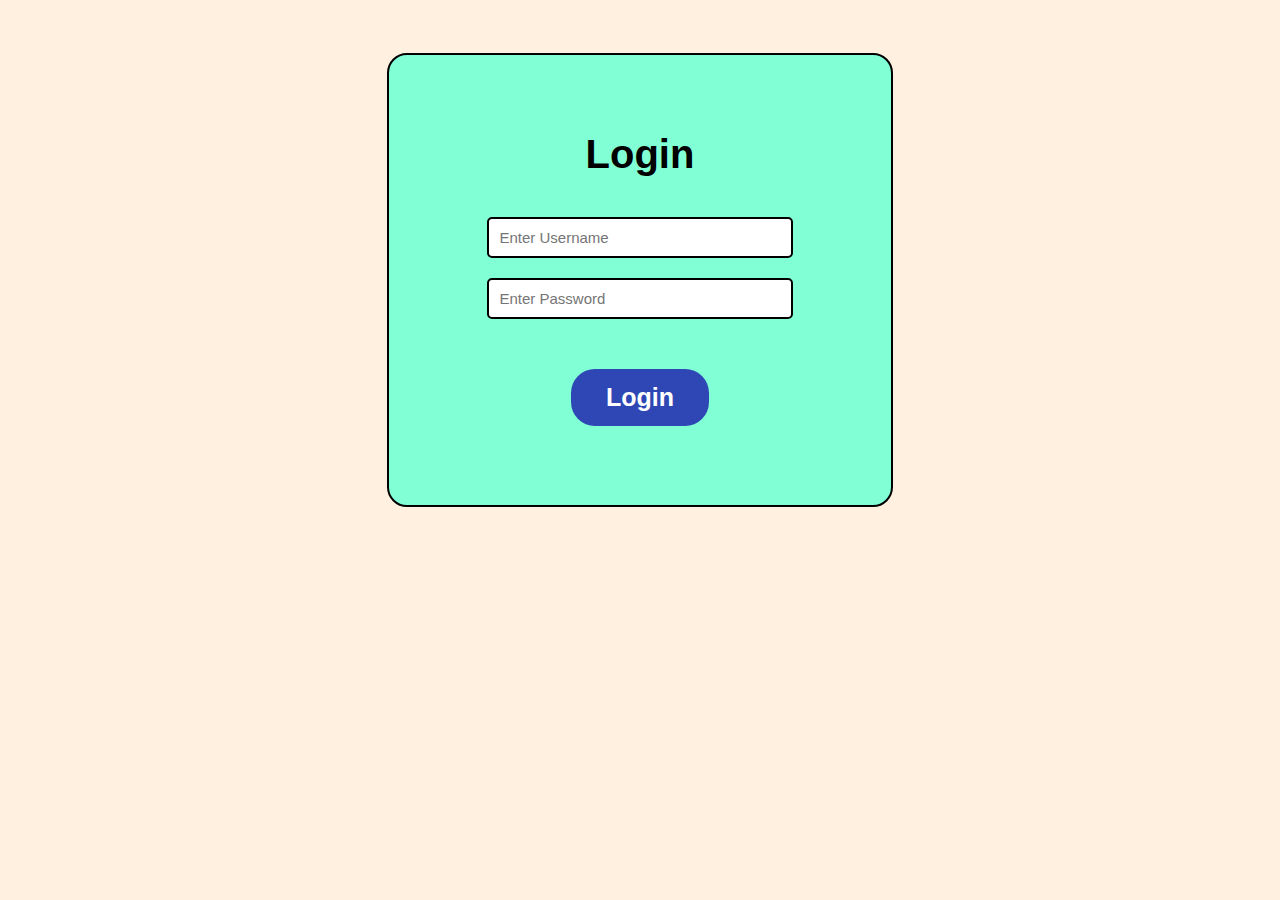
==== Page-2/login.html @ 157c0e0c "page-2" ====
<!DOCTYPE html>
<html lang="en">
<head>
    <meta charset="UTF-8">
    <meta http-equiv="X-UA-Compatible" content="IE=edge">
    <meta name="viewport" content="width=device-width, initial-scale=1.0">
    <title>Login</title>
    <link rel="icon" href="../logo.png">
    <link rel="stylesheet" href="style.css">
</head>
<body>
    <div class="form">
        <div class="login">
            <form id="myform" class="box" method="POST">
                <h1>Login</h1>
                <input type="text" name="" placeholder="Enter Username" id="username">
                <input type="password" name="" placeholder="Enter Password" id="password">
                <input type="submit" name="" value="Login" onclick="validate()" id="btn">
            </form>

        </div>

    </div>

</body>
<script src="script.js"></script>
</html>
---- Page-2/style.css ----
body
{
    font-family: 'Segoe UI', Tahoma, Geneva, Verdana, sans-serif;
    background-color: rgb(255, 240, 223);
}
.form
{
    width:40%;
    padding:20px;
    margin:auto;
}
.login
{
    margin-top:5%;
    padding:50px;
    height:350px;
    background-color: rgb(129, 255, 213);
    border:2px solid black;
    border-radius:20px;
    position:relative;
    z-index: 1;
    text-align: center;
}
h1
{
    margin-bottom:10%;
    font-size:40px;
}
input[type="text"],input[type="password"]
{
    border:0;
    border: 2px solid black;
    outline: none;
    display: block;
    margin: auto;
    margin-top:5%;
    padding:10px;
    width:70%;
    font-size:15px;  
    border-radius:5px; 
}
input[type="submit"]
{
    border:0;
    background-color:#2e47b4;
    color:white;
    display:block;
    margin:50px auto;
    font-size:25px;
    font-weight: bold;
    text-align: center;
    padding: 14px 35px;
    border-radius:24px;
    transition:background-color 0.3s, color 0.3s;
    cursor: pointer;
}
input[type="submit"]:hover
{
    background-color:#3e57c4ee;

}
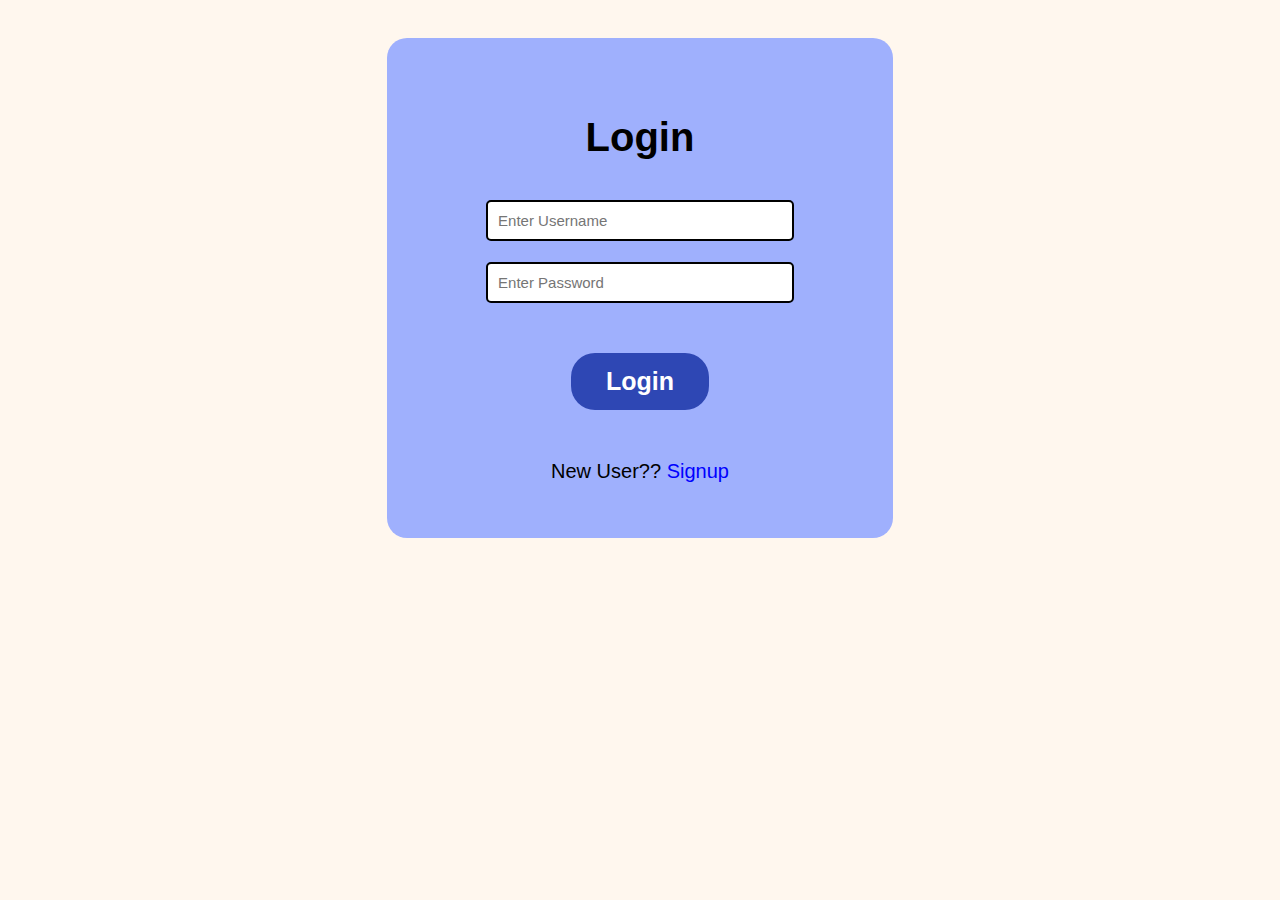
==== commit 8c130890: "new updations" ====
--- a/Page-2/login.html
+++ b/Page-2/login.html
@@ -10,12 +10,24 @@
 </head>
 <body>
     <div class="form">
-        <div class="login">
-            <form id="myform" class="box" method="POST">
+        <div id="login">
+            <form id="myloginform" class="box" method="POST">
                 <h1>Login</h1>
                 <input type="text" name="" placeholder="Enter Username" id="username">
                 <input type="password" name="" placeholder="Enter Password" id="password">
                 <input type="submit" name="" value="Login" onclick="validate()" id="btn">
+                <p class="para">New User?? <a onclick="showsignup()" id="link">Signup</a></p>
+            </form>
+
+        </div>
+        <div id="signup">
+            <form id="mysignupform" class="box" method="POST">
+                <h1>Signup</h1>
+                <input type="text" name="" placeholder="Enter Username" id="username">
+                <input type="password" name="" placeholder="Enter Password" id="password">
+                <input type="email" name="" placeholder="Enter Email" id="email">
+                <input type="submit" name="" value="Signup" onclick="newuser()" id="btn">
+                <p class="para">Already Registered?? <a onclick="showlogin()" id="link">Login</a></p>
             </form>
 
         </div>
@@ -23,5 +35,6 @@
     </div>
 
 </body>
-<script src="script.js"></script>
+<script src="script.js">   
+</script>
 </html>--- a/Page-2/style.css
+++ b/Page-2/style.css
@@ -1,7 +1,7 @@
 body
 {
     font-family: 'Segoe UI', Tahoma, Geneva, Verdana, sans-serif;
-    background-color: rgb(255, 240, 223);
+    background-color: rgb(255, 247, 238);
 }
 .form
 {
@@ -9,13 +9,13 @@
     padding:20px;
     margin:auto;
 }
-.login
+#login
 {
-    margin-top:5%;
+    display: block;
+    margin-top:2%;
     padding:50px;
-    height:350px;
-    background-color: rgb(129, 255, 213);
-    border:2px solid black;
+    height:400px;
+    background-color: #9fb0fd;
     border-radius:20px;
     position:relative;
     z-index: 1;
@@ -26,7 +26,7 @@
     margin-bottom:10%;
     font-size:40px;
 }
-input[type="text"],input[type="password"]
+input[type="text"],input[type="password"],input[type="email"]
 {
     border:0;
     border: 2px solid black;
@@ -59,3 +59,25 @@
     background-color:#3e57c4ee;
 
 }
+p
+{
+    font-size:20px;
+}
+a
+{
+    text-decoration: none;
+    color:blue;
+    cursor: pointer;
+}
+#signup
+{
+    display: none;
+    margin-top:2%;
+    padding:50px;
+    height:460px;
+    background-color: #9fb0fd;
+    border-radius:20px;
+    position:relative;
+    z-index: 1;
+    text-align: center;
+}
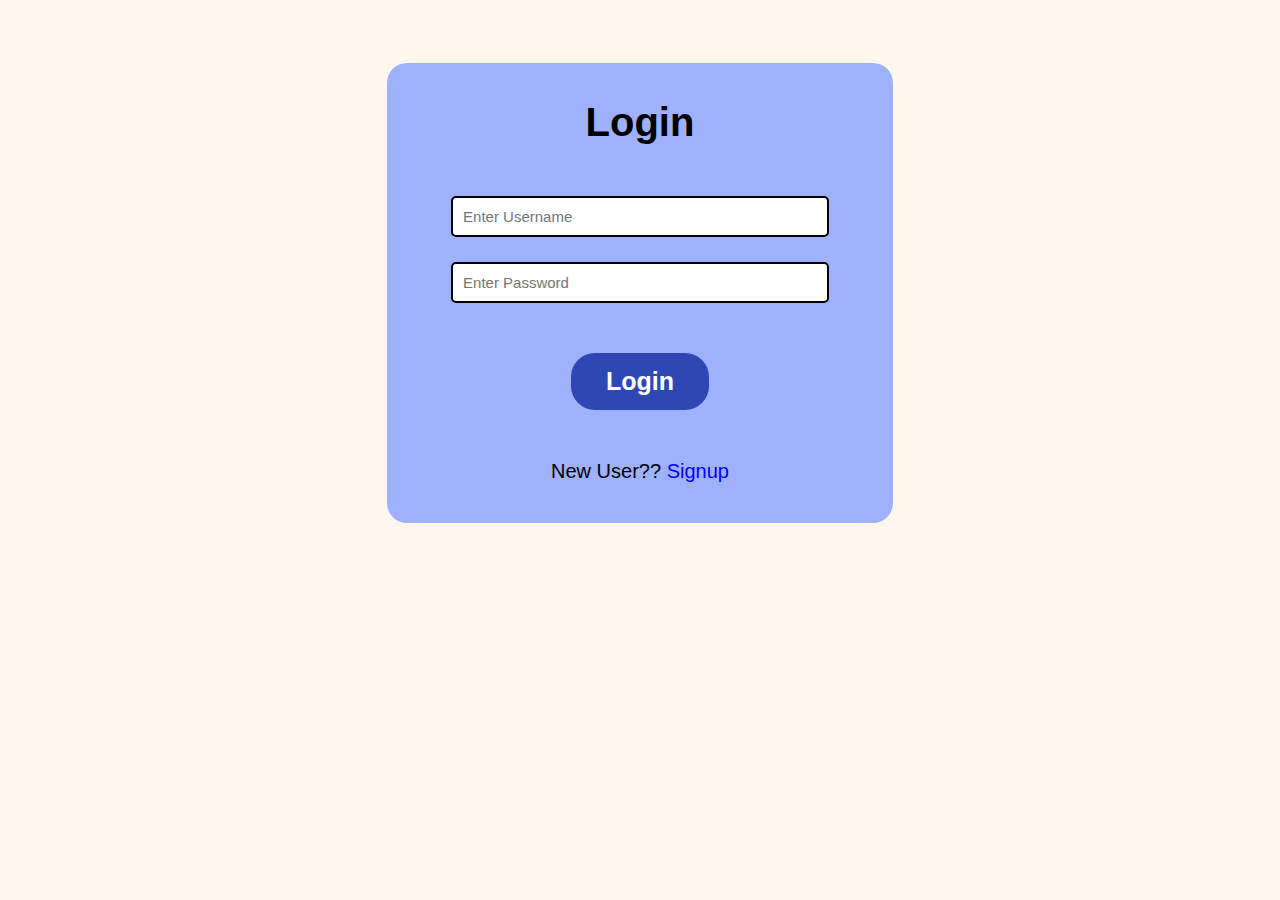
==== commit 6f2230d8: "animations" ====
--- a/Page-2/login.html
+++ b/Page-2/login.html
@@ -9,7 +9,7 @@
     <link rel="stylesheet" href="style.css">
 </head>
 <body>
-    <div class="form">
+    <div id="form">
         <div id="login">
             <form id="myloginform" class="box" method="POST">
                 <h1>Login</h1>
--- a/Page-2/style.css
+++ b/Page-2/style.css
@@ -3,17 +3,16 @@
     font-family: 'Segoe UI', Tahoma, Geneva, Verdana, sans-serif;
     background-color: rgb(255, 247, 238);
 }
-.form
+#form
 {
     width:40%;
-    padding:20px;
     margin:auto;
+    margin-top:5%;
 }
 #login
 {
     display: block;
-    margin-top:2%;
-    padding:50px;
+    padding:10px 0px 50px 0px;
     height:400px;
     background-color: #9fb0fd;
     border-radius:20px;
@@ -21,6 +20,12 @@
     z-index: 1;
     text-align: center;
 }
+@keyframes loginanime
+{
+    from {height:0px;}
+    to {height:400px;}
+}
+
 h1
 {
     margin-bottom:10%;
@@ -73,7 +78,7 @@
 {
     display: none;
     margin-top:2%;
-    padding:50px;
+    padding:10px 0px 60px 0px;
     height:460px;
     background-color: #9fb0fd;
     border-radius:20px;
@@ -81,3 +86,8 @@
     z-index: 1;
     text-align: center;
 }
+@keyframes signupanime
+{
+    from {height:0px;}
+    to {height:460px;}
+}